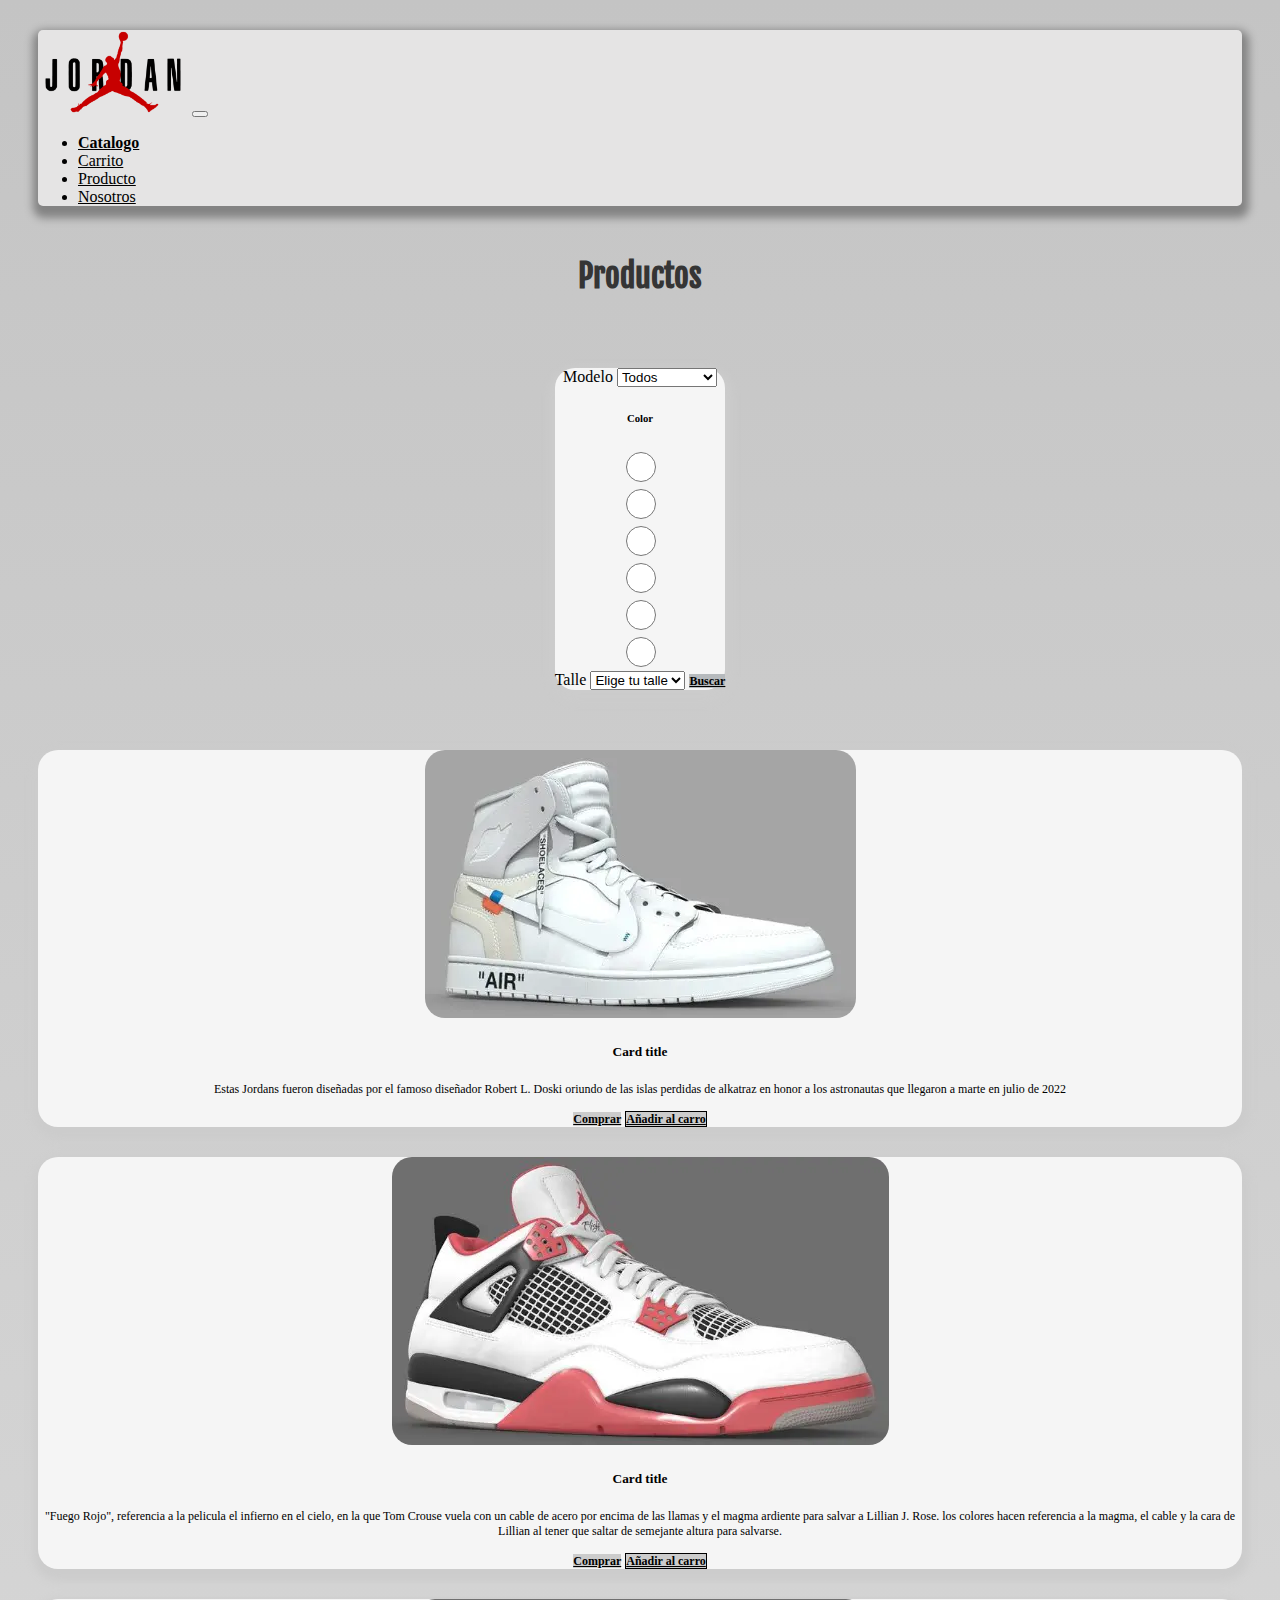
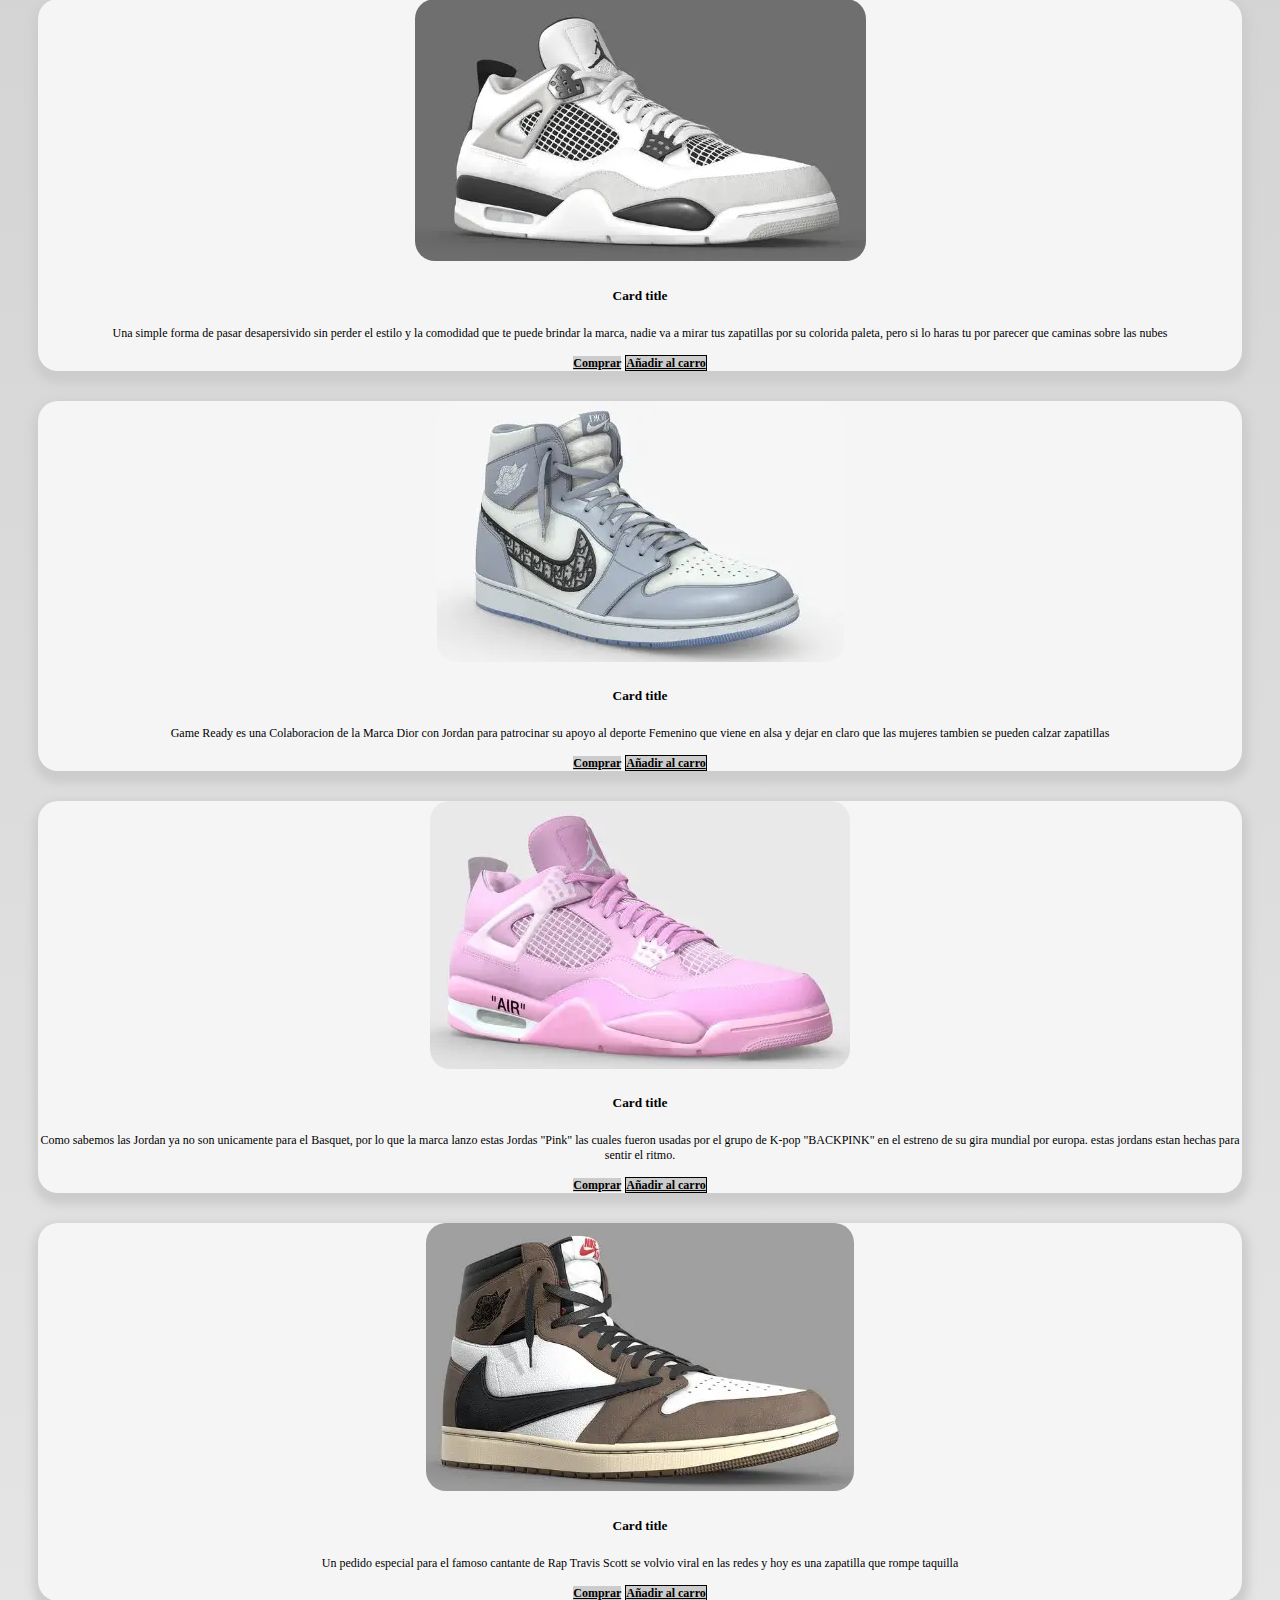
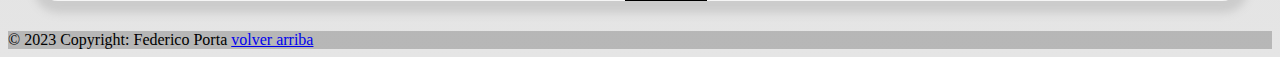
==== vw/catalogo.html @ 0ee7303c "primer intento" ====
<!doctype html>
<html lang="en">
  <head>
    <meta charset="utf-8">
    <meta name="viewport" content="width=device-width, initial-scale=1">
    <title>Jordan Store UY - Catalogo de Productos exclusivos de Jordans</title>
    <meta name="author" content="Federico Porta" />
    <meta name="copyright" content="Federico Porta" />
    <meta name="description" content="Deleita tus ojos con productos Nike-Jordan exlusivos y diseños particularmente hermosos">
    <link href="https://cdn.jsdelivr.net/npm/bootstrap@5.3.0-alpha1/dist/css/bootstrap.min.css" rel="stylesheet" integrity="sha384-GLhlTQ8iRABdZLl6O3oVMWSktQOp6b7In1Zl3/Jr59b6EGGoI1aFkw7cmDA6j6gD" crossorigin="anonymous">

    <link rel="shortcut icon" href="../img/logo.png" type="image/x-icon">
    <link rel="stylesheet" href="../css/main.css">


</head>
  <body>
    <!-- comienza Nav-->
    <nav class="navbar navbar-expand-lg card-body">
        <div class="container-fluid">
          <a class="navbar-brand" href="../index.html"><img class="logo" src="../img/logo.png" alt="logo"></a>
          <button class="navbar-toggler" type="button" data-bs-toggle="collapse" data-bs-target="#navbarNavDropdown" aria-controls="navbarNavDropdown" aria-expanded="false" aria-label="Toggle navigation">
            <span class="navbar-toggler-icon"></span>
          </button>


          <div class="collapse navbar-collapse" id="navbarNavDropdown2">
            <ul class="navbar-nav me-auto mb-2 mb-lg-0">
              <li class="nav-item">
                <a class="nav-link active" aria-current="page" href="catalogo.html">Catalogo</a>
              </li>
              <li class="nav-item">
                <a class="nav-link" href="carrito.html">Carrito</a>
              </li>
              <li class="nav-item">
                <a class="nav-link" href="producto.html">Producto</a>
              </li>
              <li class="nav-item">
                <a class="nav-link" href="nosotros.html">Nosotros</a>
              </li>
              <!-- desplegable en XL-->
              
            </ul>
          </div>
        </div>
      </nav>
      <!-- termina Nav-->

      <h1 class="titulos">Productos</h1>

    <section class="contenido col-md-12 ">
        <article class="col-md-6 contenido ">
            <div class="row card col-md-5">
                <div class="col-md-12">
                  
                        <div class="input-group mb-3 col-md-4">
                            <label class="input-group-text" for="select-modelo">Modelo</label>
                            <select class="form-select" id="select-modelo">
                                <option selected>Todos</option>
                                <option value="1">Air Jordan I</option>
                                <option value="2">Air Jordan II</option>
                                <option value="3">Air Jordan III</option>
                                <option value="3">Air Jordan IV</option>
                            </select>
                        </div>
                       <h6>Color</h6> 
                        <div class="form-check form-check-inline">
                            <input class="form-check-input" type="radio" name="inlineRadioOptions" id="color-blanco" value="option1">
                        
                        </div>
                        <div class="form-check form-check-inline">
                            <input class="form-check-input" type="radio" name="inlineRadioOptions" id="color-rojo" value="option2">
                        
                        </div>
                        <div class="form-check form-check-inline">
                            <input class="form-check-input" type="radio" name="inlineRadioOptions" id="color-azul" value="option3" >
                        
                        </div>
                        <div class="form-check form-check-inline">
                            <input class="form-check-input" type="radio" name="inlineRadioOptions" id="color-verde" value="option1">
                
                        </div>
                        <div class="form-check form-check-inline">
                            <input class="form-check-input" type="radio" name="inlineRadioOptions" id="color-negro" value="option2">
                        
                        </div>
                        <div class="form-check form-check-inline">
                            <input class="form-check-input" type="radio" name="inlineRadioOptions" id="color-otro" value="option3" >
                        
                        </div>

                        <div class="input-group mb-3">
                            <label class="input-group-text" for="select-talle">Talle</label>
                            <select class="form-select" id="select-talle">
                                <option selected>Elige tu talle</option>
                                <option value="1">37</option>
                                <option value="2">38</option>
                                <option value="3">39</option>
                                <option value="3">40</option>
                            </select>
                            <a href="#" class="btn btn-search">Buscar</a>
                        </div>
                    </div> 
                </div>
            </div>  
        </article>
    </section>



      <section class="contenido">

       

 
        <div class="row col-md-8">
           
            <div class="col-md-4 masvendido-producto">
                <div class="card" >
                    <div>
                      <a href="producto.html">
                        <img src="../img/Joedan 1 x Off White.webp" class="d-block w-100" alt="Jordan 1 x Off White">
                      </a>
                    </div>
                    <div class="card-body">
                    <h5 class="card-title">Card title</h5>
                    <p class="card-text">Estas Jordans fueron diseñadas por el famoso diseñador Robert L. Doski oriundo de las islas perdidas de alkatraz en honor a los astronautas que llegaron a marte en julio de 2022</p>
                    <a href="#" class="btn btn-primary">Comprar</a>
                  <a href="#" class="btn btn-secondary">Añadir al carro</a>
                    </div>
                </div>
            </div>

            <div class="col-md-4 masvendido-producto">
                <div class="card" >
                    <div>
                      <a href="producto.html">
                        <img src="../img/jordan 4 Fire Red.webp" class="d-block  w-100" alt="Jordan 4 Fire Red">
                      </a>
                    </div>
                    <div class="card-body">
                    <h5 class="card-title">Card title</h5>
                    <p class="card-text">"Fuego Rojo", referencia a la pelicula el infierno en el cielo, en la que Tom Crouse vuela con un cable de acero por encima de las llamas 
                      y el magma ardiente para salvar a 
                      Lillian J. Rose. los colores hacen referencia a la magma, el cable y la cara de Lillian al tener que saltar de semejante altura para salvarse.</p>
                  <a href="#" class="btn btn-primary">Comprar</a>
                  <a href="#" class="btn btn-secondary">Añadir al carro</a>
                    </div>
                </div>
            </div>

            <div class="col-md-4 masvendido-producto">
                <div class="card" >
                    <div>
                      <a href="producto.html">
                        <img src="../img/air jordan IV blanco y negro.webp" class="d-block w-100" alt="Jordan IV blanco y negro">
                      </a>
                    </div>
                    <div class="card-body">
                    <h5 class="card-title">Card title</h5>
                    <p class="card-text">Una simple forma de pasar desapersivido sin perder el estilo y la comodidad que te puede brindar la marca, nadie va a mirar tus zapatillas por su colorida paleta, pero si lo haras tu por parecer que caminas sobre las nubes</p>
                    <a href="#" class="btn btn-primary">Comprar</a>
                  <a href="#" class="btn btn-secondary">Añadir al carro</a>
                    </div>
                </div>
            </div>

            <div class="col-md-4 masvendido-producto">
                <div class="card" >
                    <div>
                      <a href="producto.html">
                        <img src="../img/Dior Game ready.webp" class="d-block w-100" alt="Jordan Dior Game ready">
                      </a>
                    </div>
                    <div class="card-body">
                    <h5 class="card-title">Card title</h5>
                        <p class="card-text">Game Ready es una Colaboracion de la Marca Dior con Jordan para patrocinar su apoyo al deporte Femenino que viene en alsa y dejar en claro que las mujeres tambien se pueden calzar zapatillas</p>
                    <a href="#" class="btn btn-primary">Comprar</a>
                  <a href="#" class="btn btn-secondary">Añadir al carro</a>
                    </div>
                </div>
            </div>

            <div class="col-md-4 masvendido-producto">
                <div class="card" >
                    <div>
                      <a href="producto.html">
                         <img src="../img/air jordan IV pink.webp" class="d-block w-100" alt="Jordan IV pink">
                      </a>
                    </div>
                    <div class="card-body">
                    <h5 class="card-title">Card title</h5>
                      <p class="card-text">Como sabemos las Jordan ya no son unicamente para el Basquet, por lo que la marca lanzo estas Jordas "Pink" las cuales fueron usadas por el grupo de K-pop "BACKPINK" en el estreno de su gira mundial por europa. estas jordans estan hechas para sentir el ritmo.</p>
                  <a href="#" class="btn btn-primary">Comprar</a>
                  <a href="#" class="btn btn-secondary">Añadir al carro</a>
                    </div>
                </div>
            </div>

            <div class="col-md-4 masvendido-producto">
                <div class="card" >
                    <div>
                      
                      <a href="producto.html">
                        <img src="../img/jordan 1 travis scott.webp" class="d-block w-100" alt="Jordan travis scott">
                      </a> 
                    </div>
                    <div class="card-body">
                    <h5 class="card-title">Card title</h5>
                    <p class="card-text">Un pedido especial para el famoso cantante de Rap Travis Scott se volvio viral en las redes y hoy es una zapatilla que rompe taquilla</p>
                    <a href="#" class="btn btn-primary">Comprar</a>
                  <a href="#" class="btn btn-secondary">Añadir al carro</a>
                    </div>
                </div>
            </div>
        </div>

        </section>

       

        <footer class="bg-light text-center text-lg-start">
            <div class="text-center p-3" style="background-color: rgba(0, 0, 0, 0.2);">
              © 2023 Copyright: Federico Porta
              <a class="text-dark" href="catalogo.html">volver arriba</a>
            </div>
          </footer>
          
          <script src="https://cdn.jsdelivr.net/npm/bootstrap@5.3.0-alpha1/dist/js/bootstrap.bundle.min.js" integrity="sha384-w76AqPfDkMBDXo30jS1Sgez6pr3x5MlQ1ZAGC+nuZB+EYdgRZgiwxhTBTkF7CXvN" crossorigin="anonymous"></script>

    </body>
</html>
---- css/main.css ----
@import url("https://fonts.googleapis.com/css2?family=Fjalla+One&family=Kanit:wght@100&display=swap");
#color-rojo {
  background-color: red;
}

#color-blanco {
  background-color: white;
}

#color-verde {
  background-color: green;
}

#color-negro {
  background-color: black;
}

#color-azul {
  background-color: blue;
}

#color-otro {
  background-color: pink;
}

body {
  background-image: linear-gradient(to top, rgb(229, 229, 229), rgb(196, 196, 196));
}

nav img {
  width: 150px;
}

#frm {
  height: 100%;
  width: 100%;
  min-height: 300px;
}

.contenido {
  display: flex;
  justify-content: space-around;
  text-align: center;
}

.card-body a {
  background-color: #ccc;
  color: black;
}
.card-body a:hover {
  background-color: rgb(90, 160, 80);
}

.navbar {
  border-radius: 5px;
  background-color: rgb(229, 228, 228);
  box-shadow: 1px 6px 8px 6px rgb(131, 131, 131);
  margin: 30px;
}
.navbar a {
  background-color: rgb(229, 228, 228);
}
.navbar a:hover {
  background-color: rgb(229, 228, 228);
  text-decoration: underline;
}

.card {
  border-radius: 20px;
  background-color: whitesmoke;
  box-shadow: 1px 6px 8px 6px #ccc;
  margin: 30px;
}
.card img {
  border-radius: 20px;
}
.card img:hover {
  transform: scale(1.3);
  transition: 1s;
  box-shadow: 3px 12px 16px 12px rgb(104, 104, 104);
}
.card:hover {
  scale: 1.03;
  transition: 0.4s;
  box-shadow: 3px 8px 12px 8px rgb(104, 104, 104);
}

.btn-primary, .btn-secondary, .btn-search {
  background-color: rgb(7, 112, 19);
  border: none;
  font-size: 12px;
  width: 100%;
  font-weight: bold;
}
.btn-primary:hover, .btn-secondary:hover, .btn-search:hover {
  background-color: rgb(15, 145, 4);
}

.btn-secondary, .btn-search {
  background-color: white;
  border: solid black;
  border-width: 0.1px;
  margin-top: 5px;
  color: black;
}
.btn-secondary:hover, .btn-search:hover {
  background-color: rgb(7, 112, 19);
}

.btn-carrito, .btn-carrito-ok {
  width: 50%;
}

.btn-carrito-ok {
  background-color: rgba(33, 182, 3, 0.507);
  color: black;
}

.btn-search {
  background-color: rgb(182, 186, 189);
  border: none;
  color: black;
}
.btn-search:hover {
  background-color: rgb(29, 145, 253);
  color: black;
}

.active {
  font-weight: bold;
}

input[type=radio] {
  width: 30px;
  height: 30px;
}

.carrito {
  padding: 10px;
}

.total-carrito {
  background-color: rgba(1, 133, 56, 0.5960784314);
  color: rgb(27, 27, 27);
  text-transform: uppercase;
}

iframe {
  width: 100%;
  border-radius: 20px;
  margin-top: 10px;
  height: 500px;
}

.card-body p {
  height: 100%;
  font-size: 12px;
}

.error {
  width: 90%;
  height: 90%;
}

.title, .titulos {
  color: #353535;
  font-family: "Fjalla One", sans-serif;
}

.h, .titulos {
  display: flex;
  justify-content: center;
  padding: 20px;
  text-align: center;
}

/*# sourceMappingURL=main.css.map */
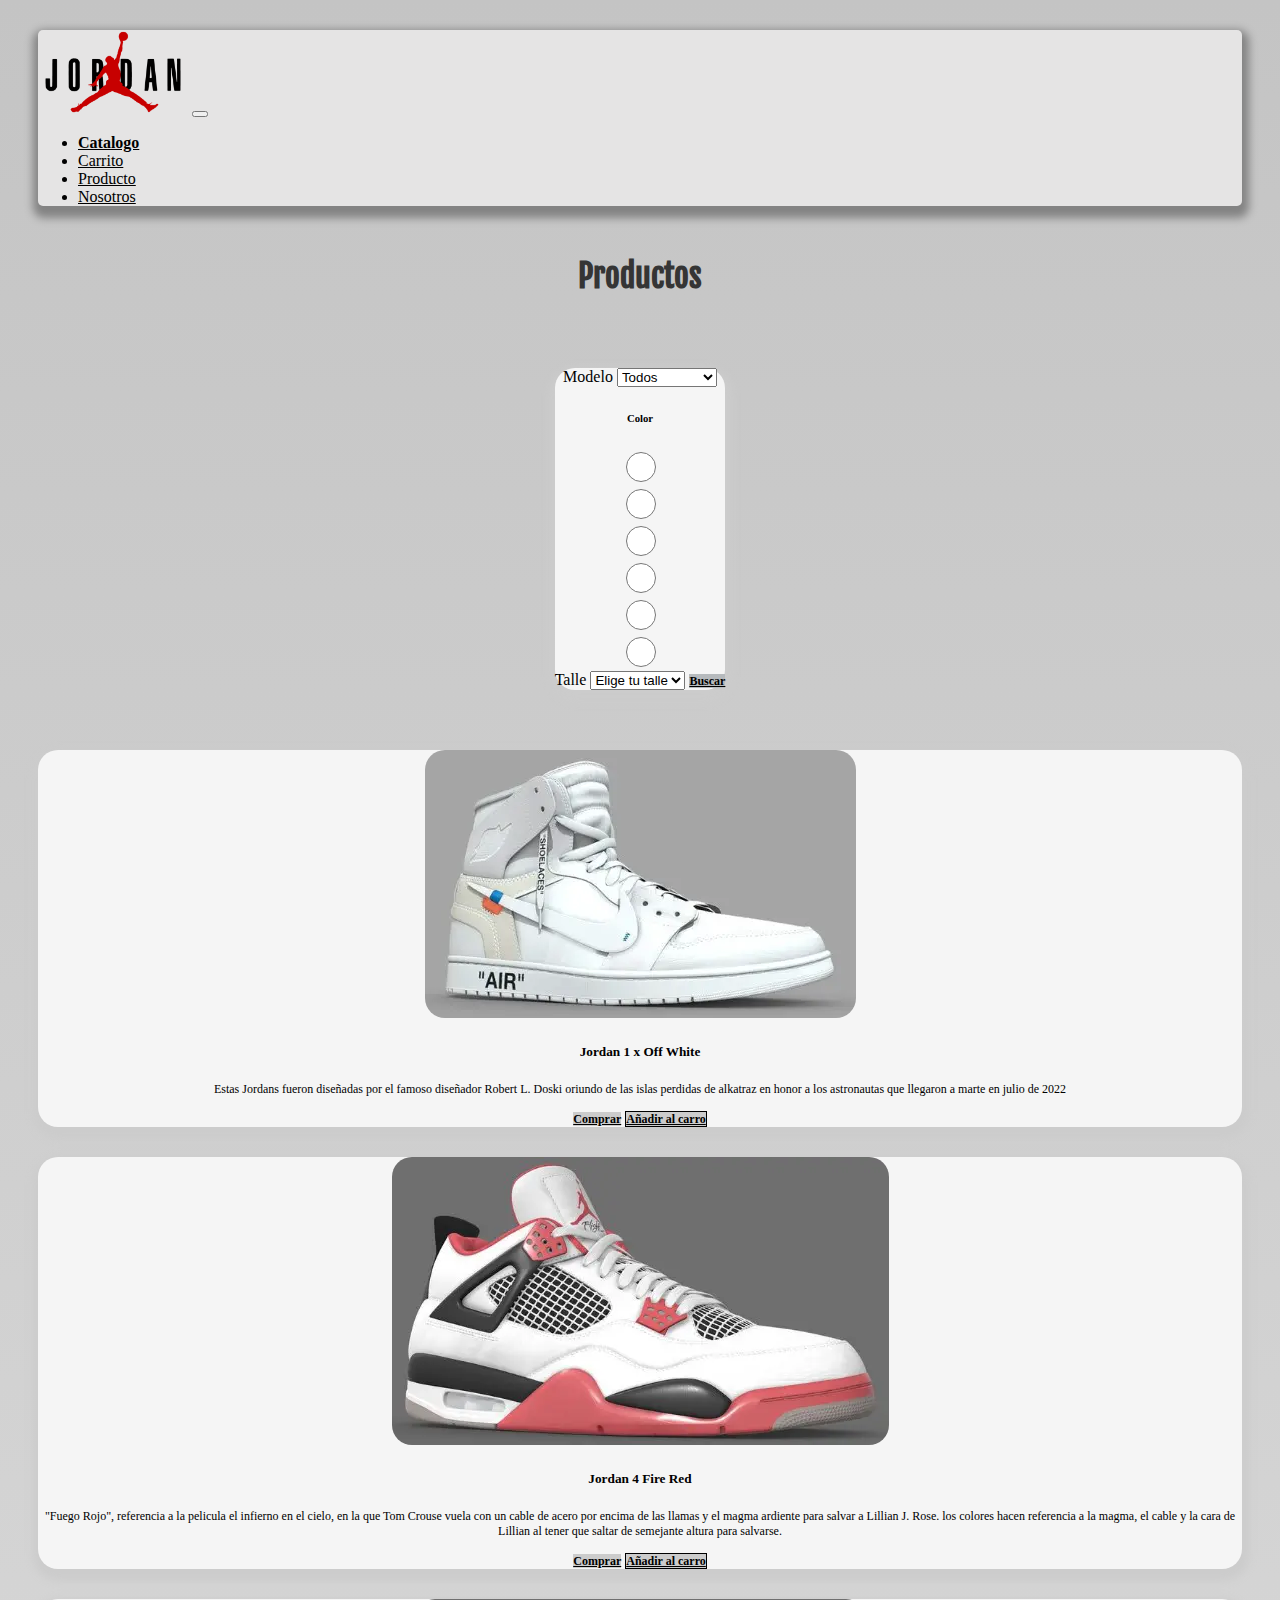
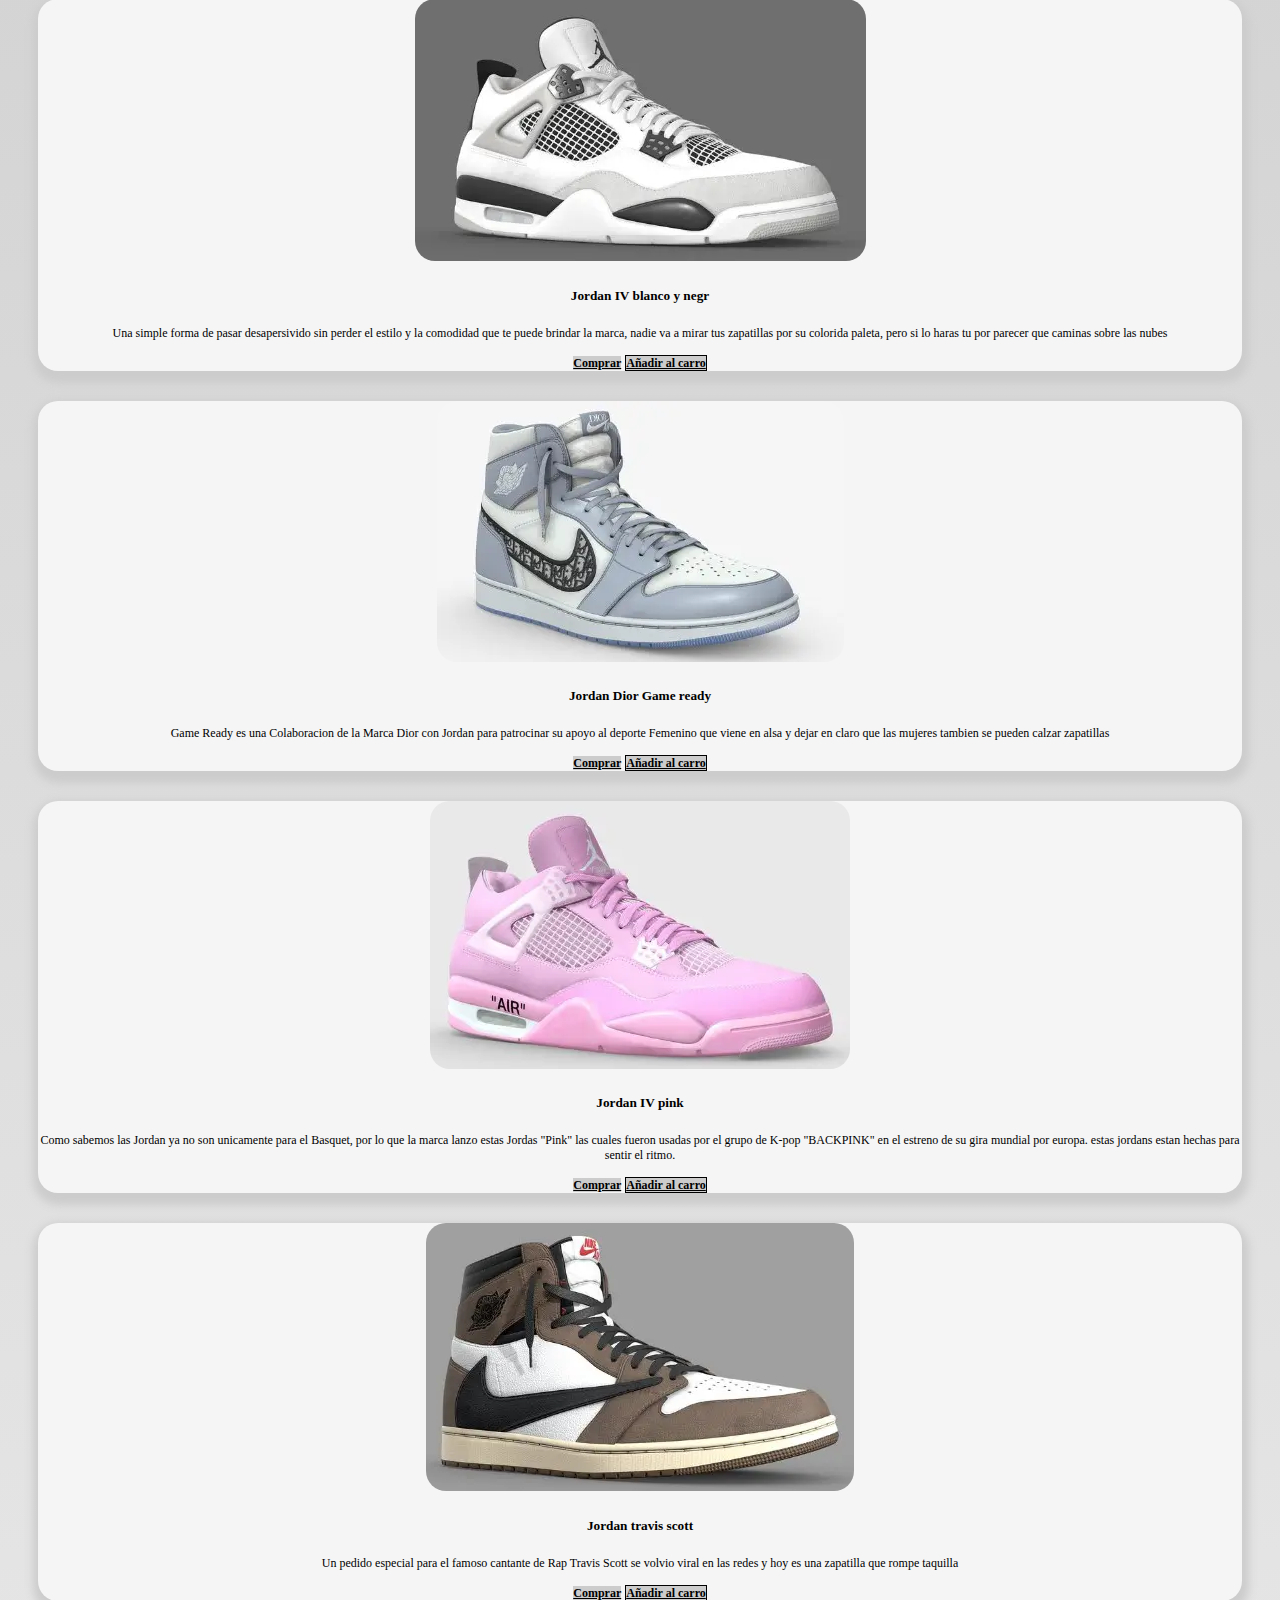
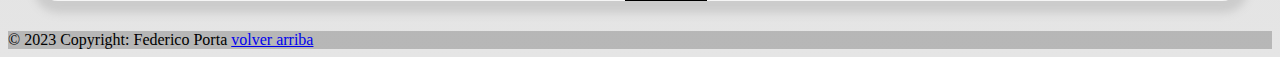
==== commit cf574052: "titulos de producto" ====
--- a/vw/catalogo.html
+++ b/vw/catalogo.html
@@ -123,7 +123,7 @@
                       </a>
                     </div>
                     <div class="card-body">
-                    <h5 class="card-title">Card title</h5>
+                    <h5 class="card-title">Jordan 1 x Off White</h5>
                     <p class="card-text">Estas Jordans fueron diseñadas por el famoso diseñador Robert L. Doski oriundo de las islas perdidas de alkatraz en honor a los astronautas que llegaron a marte en julio de 2022</p>
                     <a href="#" class="btn btn-primary">Comprar</a>
                   <a href="#" class="btn btn-secondary">Añadir al carro</a>
@@ -139,7 +139,7 @@
                       </a>
                     </div>
                     <div class="card-body">
-                    <h5 class="card-title">Card title</h5>
+                    <h5 class="card-title">Jordan 4 Fire Red</h5>
                     <p class="card-text">"Fuego Rojo", referencia a la pelicula el infierno en el cielo, en la que Tom Crouse vuela con un cable de acero por encima de las llamas 
                       y el magma ardiente para salvar a 
                       Lillian J. Rose. los colores hacen referencia a la magma, el cable y la cara de Lillian al tener que saltar de semejante altura para salvarse.</p>
@@ -157,7 +157,7 @@
                       </a>
                     </div>
                     <div class="card-body">
-                    <h5 class="card-title">Card title</h5>
+                    <h5 class="card-title">Jordan IV blanco y negr</h5>
                     <p class="card-text">Una simple forma de pasar desapersivido sin perder el estilo y la comodidad que te puede brindar la marca, nadie va a mirar tus zapatillas por su colorida paleta, pero si lo haras tu por parecer que caminas sobre las nubes</p>
                     <a href="#" class="btn btn-primary">Comprar</a>
                   <a href="#" class="btn btn-secondary">Añadir al carro</a>
@@ -173,7 +173,7 @@
                       </a>
                     </div>
                     <div class="card-body">
-                    <h5 class="card-title">Card title</h5>
+                    <h5 class="card-title">Jordan Dior Game ready</h5>
                         <p class="card-text">Game Ready es una Colaboracion de la Marca Dior con Jordan para patrocinar su apoyo al deporte Femenino que viene en alsa y dejar en claro que las mujeres tambien se pueden calzar zapatillas</p>
                     <a href="#" class="btn btn-primary">Comprar</a>
                   <a href="#" class="btn btn-secondary">Añadir al carro</a>
@@ -189,7 +189,7 @@
                       </a>
                     </div>
                     <div class="card-body">
-                    <h5 class="card-title">Card title</h5>
+                    <h5 class="card-title">Jordan IV pink</h5>
                       <p class="card-text">Como sabemos las Jordan ya no son unicamente para el Basquet, por lo que la marca lanzo estas Jordas "Pink" las cuales fueron usadas por el grupo de K-pop "BACKPINK" en el estreno de su gira mundial por europa. estas jordans estan hechas para sentir el ritmo.</p>
                   <a href="#" class="btn btn-primary">Comprar</a>
                   <a href="#" class="btn btn-secondary">Añadir al carro</a>
@@ -206,7 +206,7 @@
                       </a> 
                     </div>
                     <div class="card-body">
-                    <h5 class="card-title">Card title</h5>
+                    <h5 class="card-title">Jordan travis scott</h5>
                     <p class="card-text">Un pedido especial para el famoso cantante de Rap Travis Scott se volvio viral en las redes y hoy es una zapatilla que rompe taquilla</p>
                     <a href="#" class="btn btn-primary">Comprar</a>
                   <a href="#" class="btn btn-secondary">Añadir al carro</a>
